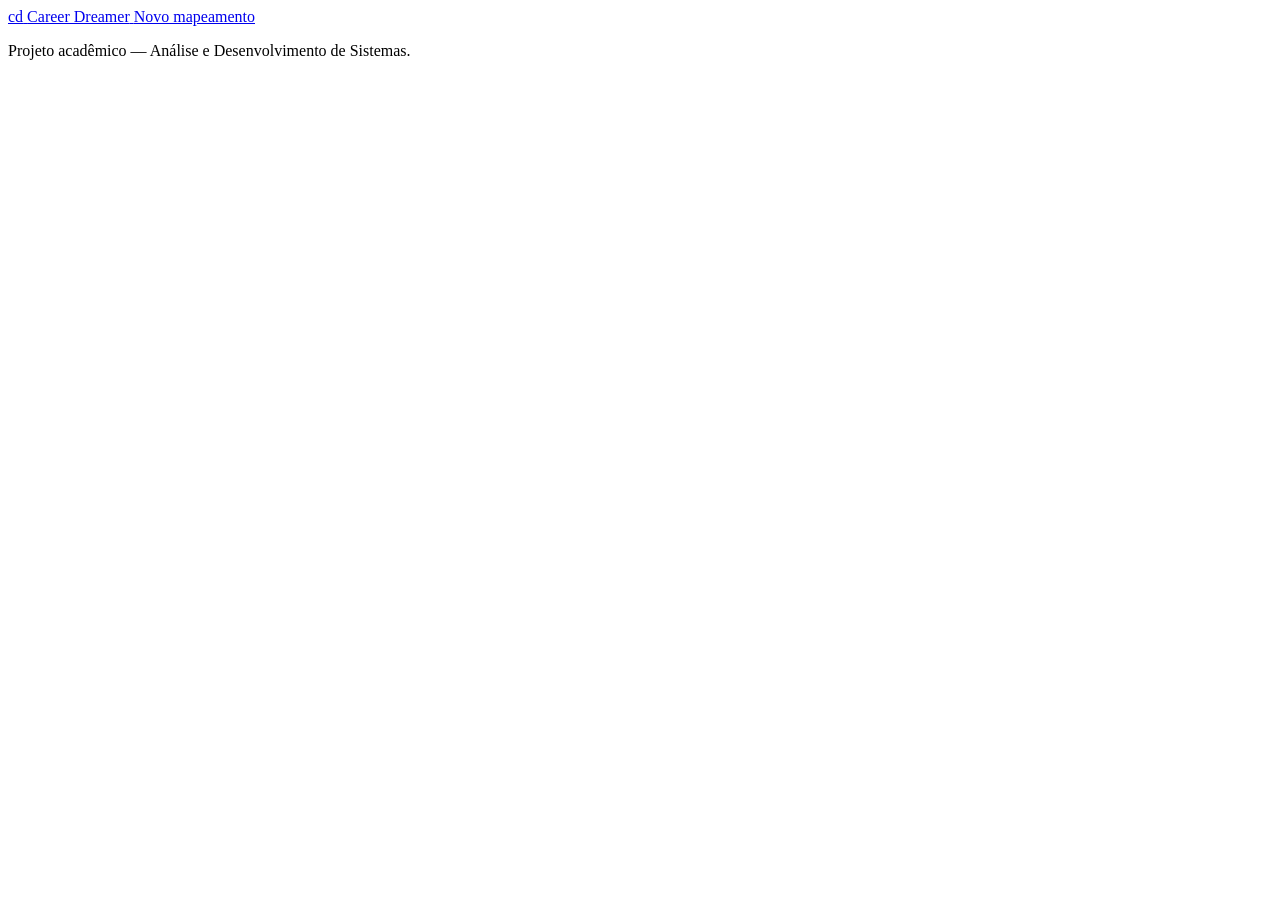
==== resultado.html @ cf044dd9 "Add files via upload" ====
<!DOCTYPE html>
<html lang="pt-BR">
<head>
  <meta charset="UTF-8">
  <meta name="viewport" content="width=device-width, initial-scale=1">
  <meta name="description" content="Seu perfil profissional e as carreiras em tecnologia recomendadas para você.">
  <title>Seu perfil — Career Dreamer</title>
  <link rel="stylesheet" href="css/style.css">
  <script src="js/config.js" defer></script>
  <script src="js/dados-exemplo.js" defer></script>
  <script src="js/resultado.js" defer></script>
</head>
<body>

  <header class="topo">
    <div class="container topo__conteudo">
      <a href="index.html" class="marca">
        <span class="marca__simbolo" aria-hidden="true">cd</span>
        <span>Career Dreamer</span>
      </a>
      <a href="index.html" class="botao botao--secundario">Novo mapeamento</a>
    </div>
  </header>

  <main class="container pagina-resultado">

    <section id="resultado" aria-labelledby="titulo-resultado" hidden>
      <h1 id="titulo-resultado">Perfil de <span id="nome-usuario"></span></h1>
      <p id="sintese" class="sintese"></p>

      <h2 class="subtitulo">Carreiras recomendadas</h2>
      <ol id="lista-carreiras" class="lista-carreiras"></ol>
    </section>

    <section id="sem-resultado" class="cartao vazio" aria-labelledby="titulo-vazio" hidden>
      <h1 id="titulo-vazio">Nenhum perfil para mostrar</h1>
      <p>Preencha o formulário para gerar suas recomendações de carreira.</p>
      <a href="index.html" class="botao">Preencher formulário</a>
    </section>

  </main>

  <footer class="rodape">
    <div class="container">
      <p>Projeto acadêmico — Análise e Desenvolvimento de Sistemas.</p>
    </div>
  </footer>

  <!-- Modelo de card: o JavaScript clona e preenche para cada carreira -->
  <template id="modelo-carreira">
    <li class="cartao carreira">
      <article>
        <p class="carreira__selo" hidden>Melhor combinação</p>
        <div class="carreira__topo">
          <h3 class="carreira__titulo"></h3>
          <p class="carreira__nota">
            <span class="carreira__percentual"></span>
            <span class="carreira__legenda">de compatibilidade</span>
          </p>
        </div>
        <div class="barra" aria-hidden="true"><span class="barra__nivel"></span></div>
        <p class="carreira__resumo"></p>

        <h4>Competências-chave</h4>
        <ul class="chips"></ul>

        <h4>Roteiro de estudos</h4>
        <ol class="roteiro"></ol>
      </article>
    </li>
  </template>

</body>
</html>
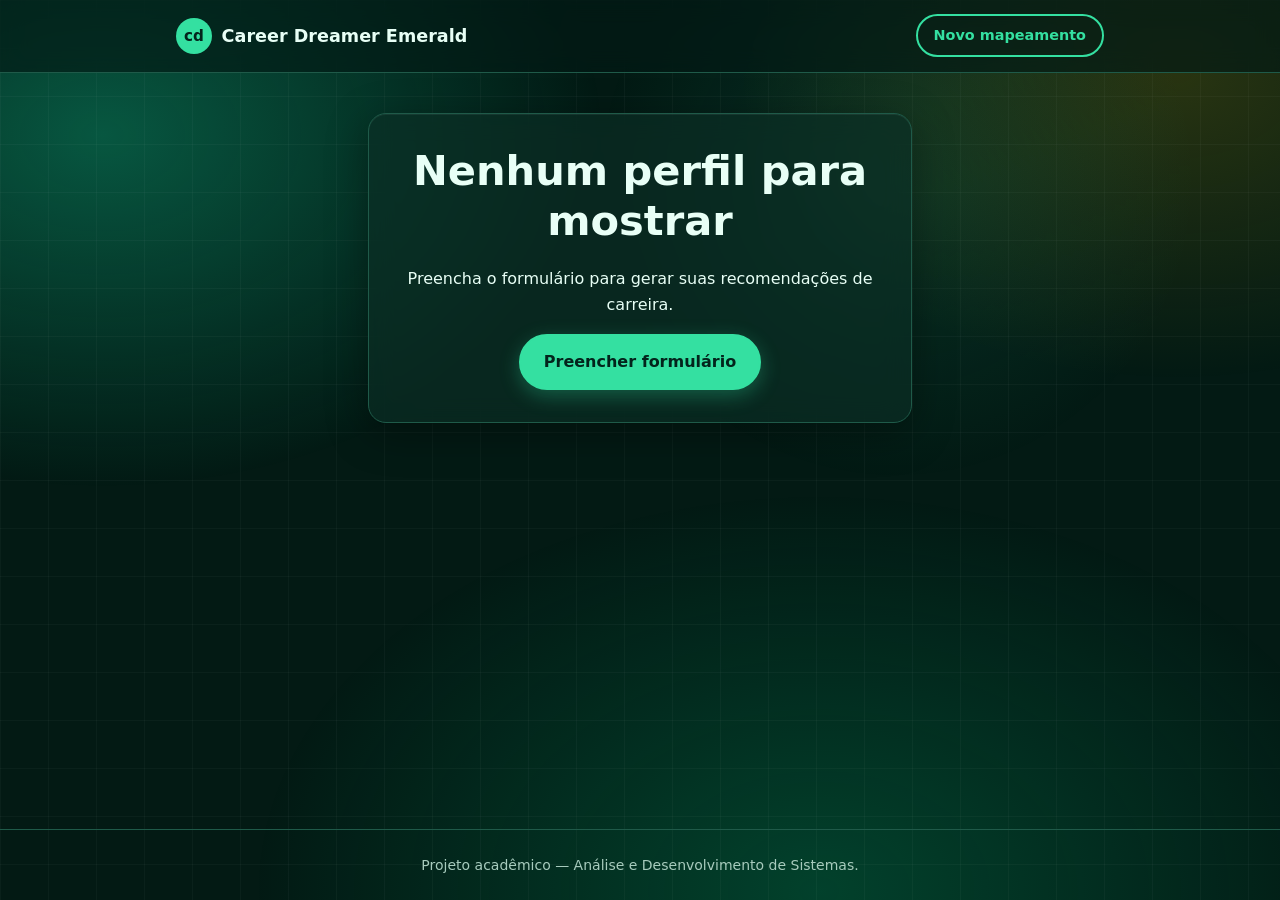
==== commit 59099aa0: "Update #10: Nome" ====
--- a/resultado.html
+++ b/resultado.html
@@ -4,7 +4,7 @@
   <meta charset="UTF-8">
   <meta name="viewport" content="width=device-width, initial-scale=1">
   <meta name="description" content="Seu perfil profissional e as carreiras em tecnologia recomendadas para você.">
-  <title>Seu perfil — Career Dreamer</title>
+  <title>Seu perfil — Esmeralda</title>
   <link rel="stylesheet" href="css/style.css">
   <script src="js/config.js" defer></script>
   <script src="js/dados-exemplo.js" defer></script>
@@ -16,7 +16,7 @@
     <div class="container topo__conteudo">
       <a href="index.html" class="marca">
         <span class="marca__simbolo" aria-hidden="true">cd</span>
-        <span>Career Dreamer</span>
+        <span>Career Dreamer Emerald</span>
       </a>
       <a href="index.html" class="botao botao--secundario">Novo mapeamento</a>
     </div>
--- a/css/style.css
+++ b/css/style.css
@@ -0,0 +1,662 @@
+/* ==========================================================================
+   Career Dreamer — folha de estilos única
+   Organização: 1. Variáveis  2. Base  3. Layout  4. Componentes
+                5. Página inicial  6. Página de resultado  7. Acessibilidade
+   ========================================================================== */
+
+/* 1. Variáveis ----------------------------------------------------------- */
+:root {
+  --cor-papel: #031a14;
+  --cor-superficie: #0b2f26;
+  --cor-tinta: #e8fff6;
+  --cor-tinta-suave: #a7cbbd;
+  --cor-borda: #1f5a49;
+  --cor-primaria: #34e0a1;
+  --cor-primaria-escura: #6ff0c4;
+  --cor-marca-texto: #34e0a1;
+  --cor-sucesso: #34e0a1;
+  --cor-erro: #ff8a7a;
+  
+   --fonte-titulo: ui-rounded, "SF Pro Rounded", "Nunito", "Segoe UI", system-ui, sans-serif;
+  --fonte-texto: system-ui, -apple-system, "Segoe UI", Roboto, sans-serif;
+
+  --raio-pequeno: 8px;
+  --raio-grande: 18px;
+  --largura-max: 70rem;
+}
+
+/* 2. Base ---------------------------------------------------------------- */
+*,
+*::before,
+*::after {
+  box-sizing: border-box;
+}
+
+[hidden] {
+  display: none !important;
+}
+
+body {
+  margin: 0;
+  min-height: 100vh;
+  display: flex;
+  flex-direction: column;
+  background: var(--cor-papel);
+  color: var(--cor-tinta);
+  font-family: var(--fonte-texto);
+  font-size: 1rem;
+  line-height: 1.6;
+}
+
+h1,
+h2,
+h3,
+h4 {
+  margin: 0 0 0.5em;
+  font-family: var(--fonte-titulo);
+  line-height: 1.2;
+}
+
+p {
+  margin: 0 0 1em;
+}
+
+a {
+  color: var(--cor-primaria);
+}
+
+*:focus {
+  outline: none;
+}
+
+/* 3. Layout -------------------------------------------------------------- */
+.container {
+  width: 100%;
+  max-width: 960px;
+  margin-inline: auto;
+   padding-inline: 1rem;
+}
+
+main {
+  flex: 1;
+}
+
+.topo {
+  background: var(--cor-superficie);
+  border-bottom: 1px solid var(--cor-borda);
+}
+
+.topo__conteudo {
+  display: flex;
+  align-items: center;
+  justify-content: space-between;
+  gap: 1rem;
+  padding-block: 0.9rem;
+}
+
+.rodape {
+  padding-block: 1.5rem;
+  border-top: 1px solid var(--cor-borda);
+  color: var(--cor-tinta-suave);
+  font-size: 0.875rem;
+  text-align: center;
+}
+
+.rodape p {
+  margin: 0;
+}
+
+/* 4. Componentes --------------------------------------------------------- */
+.marca {
+  display: inline-flex;
+  align-items: center;
+  gap: 0.6rem;
+  color: var(--cor-tinta);
+  font-family: var(--fonte-titulo);
+  font-weight: 800;
+  font-size: 1.1rem;
+  text-decoration: none;
+  white-space: nowrap;
+}
+
+.marca__simbolo {
+  display: grid;
+  place-items: center;
+  width: 2.25rem;
+  height: 2.25rem;
+  border-radius: 50%;
+  background: var(--cor-marca-texto);
+  font-size: 0.95rem;
+}
+
+.cartao {
+  background: var(--cor-superficie);
+  border: 1px solid var(--cor-borda);
+  border-radius: var(--raio-grande);
+  padding: clamp(1.25rem, 4vw, 2rem);
+}
+
+.subtitulo {
+  font-size: 1.15rem;
+  margin-top: 2rem;
+  margin-bottom: 0.5em;
+  font-family: var(--fonte-titulo);
+  font-weight: 700;
+}
+
+.subtitulo-cartao {
+  font-size: 1.5rem;
+  margin-bottom: 0.5em;
+  font-family: var(--fonte-titulo);
+  font-weight: 700;
+}
+
+.botao {
+  display: inline-flex;
+  align-items: center;
+  justify-content: center;
+  padding: 0.85rem 1.4rem;
+  border: 2px solid var(--cor-primaria);
+  border-radius: 999px;
+  background: var(--cor-primaria);
+  color: #ffffff;
+  font: inherit;
+  font-weight: 700;
+  text-decoration: none;
+  cursor: pointer;
+  transition: background-color 0.2s, border-color 0.2s;
+}
+
+.botao:hover:not(:disabled) {
+  background: var(--cor-primaria-escura);
+  border-color: var(--cor-primaria-escura);
+}
+
+.botao:disabled {
+  opacity: 0.65;
+  cursor: progress;
+}
+
+.botao--secundario {
+  white-space: nowrap;
+  background: transparent;
+  color: var(--cor-primaria);
+  padding: 0.5rem 1rem;
+  font-size: 0.9rem;
+}
+
+.botao--secundario:hover:not(:disabled) {
+  background: var(--cor-primaria);
+  color: #ffffff;
+}
+
+/* Formulário */
+.formulario {
+  display: flex;
+  flex-direction: column;
+  gap: 1.25rem;
+}
+
+.campo {
+  display: flex;
+  flex-direction: column;
+  gap: 0.35rem;
+}
+
+.campo label {
+  font-weight: 700;
+  color: #525252;
+}
+
+.campo input,
+.campo textarea {
+  width: 100%;
+  padding: 0.75rem 0.9rem;
+  border: 1.5px solid var(--cor-borda);
+  border-radius: var(--raio-pequeno);
+  background: var(--cor-papel);
+  color: var(--cor-tinta);
+  font: inherit;
+}
+
+.campo textarea {
+  min-height: 5.5rem;
+  resize: vertical;
+}
+
+.campo input::placeholder,
+.campo textarea::placeholder {
+  color: #6e7590;
+}
+
+.campo input:focus,
+.campo textarea:focus {
+  background: var(--cor-superficie);
+}
+
+.campo input:user-invalid,
+.campo textarea:user-invalid {
+  border-color: var(--cor-erro);
+}
+
+.dica {
+  margin: 0;
+  font-size: 0.875rem;
+  color: var(--cor-tinta-suave);
+}
+
+.erro {
+  margin: 0;
+  font-size: 0.875rem;
+  font-weight: 700;
+  color: var(--cor-erro);
+}
+
+.campo input[aria-invalid="true"],
+.campo textarea[aria-invalid="true"] {
+  border-color: var(--cor-erro);
+}
+
+/* Modal (elemento <dialog> nativo) */
+.modal {
+  width: min(26rem, 100% - 2rem);
+  padding: 1.75rem;
+  border: 0;
+  border-top: 6px solid var(--cor-marca-texto);
+  border-radius: var(--raio-grande);
+  background: var(--cor-superficie);
+  color: var(--cor-tinta);
+  box-shadow: 0 20px 50px rgb(27 33 64 / 0.25);
+}
+
+.modal::backdrop {
+  background: rgb(27 33 64 / 0.55);
+}
+
+.modal__acoes {
+  display: flex;
+  justify-content: flex-end;
+  margin: 0;
+}
+
+/* 5. Página inicial ------------------------------------------------------ */
+.pagina-inicial {
+  display: grid;
+  gap: 2rem;
+  padding-block: 2.5rem;
+}
+
+.apresentacao h1,
+.titulo-principal {
+  margin: 0 0 0.5em;
+  font-family: var(--fonte-titulo);
+  font-weight: 800;
+  line-height: 1.2;
+  font-size: clamp(2rem, 5vw, 3.1rem);
+  letter-spacing: -0.02em;
+  max-width: 16ch;
+}
+
+.apresentacao__texto {
+  max-width: 46ch;
+  font-size: 1.1rem;
+  color: var(--cor-tinta-suave);
+}
+
+.passos {
+  margin: 0;
+  padding: 0;
+  list-style: none;
+  counter-reset: passo;
+  display: grid;
+  gap: 0.75rem;
+  max-width: 42ch;
+}
+
+.passos li,
+.passos .passo {
+  counter-increment: passo;
+  display: flex;
+  gap: 0.75rem;
+  align-items: baseline;
+}
+
+.passos li::before,
+.passos .passo::before {
+  content: counter(passo);
+  flex-shrink: 0;
+  display: grid;
+  place-items: center;
+  width: 1.75rem;
+  height: 1.75rem;
+  border-radius: 50%;
+  border: 2px solid var(--cor-tinta);
+  font-family: var(--fonte-titulo);
+  font-weight: 800;
+  font-size: 0.85rem;
+}
+
+@media (min-width: 860px) {
+  .pagina-inicial {
+    grid-template-columns: 1.1fr 1fr;
+    align-items: start;
+    gap: 4rem;
+    padding-block: 4rem;
+  }
+   @media (max-width: 360px) {
+  /* Ajustes para celulares */
+ }
+}
+
+/* 6. Página de resultado ------------------------------------------------- */
+.pagina-resultado {
+  padding-block: 2.5rem 4rem;
+}
+
+.pagina-resultado h1 {
+  font-size: clamp(1.8rem, 4.5vw, 2.6rem);
+}
+
+.sintese {
+  max-width: 60ch;
+  font-size: 1.15rem;
+  color: var(--cor-tinta-suave);
+}
+
+.lista-carreiras {
+  margin: 0;
+  padding: 0;
+  list-style: none;
+  display: grid;
+  gap: 1.25rem;
+}
+
+.carreira--principal {
+  border: 2px solid var(--cor-tinta);
+}
+
+.carreira__selo {
+  display: inline-block;
+  margin-bottom: 0.75rem;
+  padding: 0.15rem 0.7rem;
+  border-radius: 999px;
+  background: var(--cor-marca-texto);
+  font-size: 0.85rem;
+  font-weight: 700;
+}
+
+.carreira__topo {
+  display: flex;
+  flex-wrap: wrap;
+  align-items: baseline;
+  justify-content: space-between;
+  gap: 0.5rem 1rem;
+}
+
+.carreira__titulo {
+  font-size: 1.4rem;
+  margin: 0;
+}
+
+.carreira__nota {
+  margin: 0;
+  color: var(--cor-sucesso);
+}
+
+.carreira__percentual {
+  font-family: var(--fonte-titulo);
+  font-size: 2rem;
+  font-weight: 800;
+}
+
+.carreira__legenda {
+  font-size: 0.875rem;
+}
+
+.barra {
+  height: 10px;
+  margin-block: 0.75rem 1rem;
+  border-radius: 999px;
+  background: var(--cor-papel);
+  overflow: hidden;
+}
+
+.barra__nivel {
+  display: block;
+  width: var(--nivel, 0%);
+  height: 100%;
+  border-radius: inherit;
+  background: var(--cor-marca-texto);
+  transition: width 0.8s ease-out;
+}
+
+.carreira__resumo {
+  max-width: 65ch;
+}
+
+.carreira h4 {
+  margin-top: 1.25rem;
+  font-size: 1rem;
+}
+
+.chips {
+  margin: 0;
+  padding: 0;
+  list-style: none;
+  display: flex;
+  flex-wrap: wrap;
+  gap: 0.5rem;
+}
+
+.chips li {
+  padding: 0.2rem 0.75rem;
+  border: 1px solid var(--cor-borda);
+  border-radius: 999px;
+  font-size: 0.9rem;
+}
+
+.roteiro {
+  margin: 0;
+  padding-left: 1.25rem;
+  color: var(--cor-tinta-suave);
+}
+
+.vazio {
+  max-width: 34rem;
+  margin-inline: auto;
+  text-align: center;
+}
+
+/* 7. Acessibilidade ------------------------------------------------------ */
+input:focus-visible,
+textarea:focus-visible,
+button:focus-visible {
+    outline: 3px solid #ff0000;
+    outline-offset: 3px;
+}
+
+@media (prefers-reduced-motion: reduce) {
+  *,
+  *::before,
+  *::after {
+    transition: none !important;
+    animation: none !important;
+  }
+}
+
+/* 8. Visual esmeralda: fundo animado e efeitos --------------------------- */
+:root {
+  color-scheme: dark;
+}
+
+/* Fundo: manchas de luz flutuando + grade sutil + brilho que segue o mouse */
+body::before {
+  content: "";
+  position: fixed;
+  inset: -20%;
+  z-index: -1;
+  pointer-events: none;
+  background:
+    radial-gradient(40% 40% at 20% 25%, rgb(16 217 160 / 0.32), transparent 70%),
+    radial-gradient(35% 35% at 80% 20%, rgb(239 191 4 / 0.16), transparent 70%),
+    radial-gradient(45% 45% at 60% 85%, rgb(0 168 107 / 0.28), transparent 70%);
+  animation: flutuar 18s ease-in-out infinite alternate;
+}
+
+body::after {
+  content: "";
+  position: fixed;
+  inset: 0;
+  z-index: -1;
+  pointer-events: none;
+  background:
+    radial-gradient(500px circle at var(--mx, 70%) var(--my, 20%), rgb(52 224 161 / 0.12), transparent 60%),
+    linear-gradient(rgb(255 255 255 / 0.03) 1px, transparent 1px) 0 0 / 48px 48px,
+    linear-gradient(90deg, rgb(255 255 255 / 0.03) 1px, transparent 1px) 0 0 / 48px 48px;
+}
+
+@keyframes flutuar {
+  to { transform: translate3d(5%, -4%, 0) rotate(10deg) scale(1.15); }
+}
+
+@keyframes entrar {
+  from { opacity: 0; transform: translateY(18px); }
+}
+
+@keyframes brilho {
+  to { background-position: 200% center; }
+}
+
+@keyframes pulsar {
+  50% { opacity: 0.45; }
+}
+
+@keyframes encher {
+  from { width: 0; }
+}
+
+/* Cabeçalho de vidro */
+.topo {
+  position: sticky;
+  top: 0;
+  z-index: 5;
+  background: rgb(3 26 20 / 0.65);
+  backdrop-filter: blur(12px);
+}
+
+/* Itens que tinham cor fixa do tema claro */
+.campo label {
+  color: var(--cor-tinta);
+}
+
+.campo input::placeholder,
+.campo textarea::placeholder {
+  color: #7fa597;
+}
+
+.marca__simbolo,
+.carreira__selo {
+  color: #03241c;
+}
+
+/* Título com gradiente que desliza */
+.titulo-principal {
+  background: linear-gradient(90deg, #e8fff6, #34e0a1, #efbf04, #34e0a1, #e8fff6);
+  background-size: 200% auto;
+  -webkit-background-clip: text;
+  background-clip: text;
+  color: transparent;
+  animation: brilho 10s linear infinite;
+}
+
+/* Cartões de vidro */
+.cartao {
+  background: rgb(11 47 38 / 0.65);
+  backdrop-filter: blur(14px);
+  box-shadow: 0 10px 40px rgb(0 0 0 / 0.35), inset 0 1px 0 rgb(255 255 255 / 0.06);
+  animation: entrar 0.7s ease-out backwards;
+}
+
+/* Botões com brilho */
+.botao {
+  color: #03241c;
+  box-shadow: 0 6px 20px rgb(52 224 161 / 0.3);
+  transition: transform 0.2s, box-shadow 0.2s, background-color 0.2s, border-color 0.2s;
+}
+
+.botao:hover:not(:disabled) {
+  transform: translateY(-2px);
+  box-shadow: 0 10px 28px rgb(52 224 161 / 0.45);
+}
+
+.botao:disabled {
+  animation: pulsar 1.2s ease-in-out infinite;
+}
+
+.botao--secundario {
+  color: var(--cor-primaria);
+  box-shadow: none;
+}
+
+.botao--secundario:hover:not(:disabled) {
+  color: #03241c;
+}
+
+/* Campos */
+.campo input:focus:not([aria-invalid="true"]),
+.campo textarea:focus:not([aria-invalid="true"]) {
+  border-color: var(--cor-primaria);
+  box-shadow: 0 0 0 4px rgb(52 224 161 / 0.18);
+}
+
+/* Modal */
+.modal[open] {
+  animation: entrar 0.3s ease-out;
+}
+
+.modal::backdrop {
+  backdrop-filter: blur(4px);
+}
+
+/* Resultado */
+.lista-carreiras > li {
+  animation: entrar 0.6s ease-out backwards;
+}
+
+.lista-carreiras > li:nth-child(2) { animation-delay: 0.12s; }
+.lista-carreiras > li:nth-child(3) { animation-delay: 0.24s; }
+.lista-carreiras > li:nth-child(4) { animation-delay: 0.36s; }
+.lista-carreiras > li:nth-child(5) { animation-delay: 0.48s; }
+
+.carreira {
+  transition: transform 0.25s, box-shadow 0.25s;
+}
+
+.carreira:hover {
+  transform: translateY(-4px);
+  box-shadow: 0 16px 40px rgb(52 224 161 / 0.18);
+}
+
+.carreira--principal {
+  border: 2px solid var(--cor-marca-texto);
+  box-shadow: 0 0 40px rgb(239 191 4 / 0.15);
+}
+
+.barra__nivel {
+  background: linear-gradient(90deg, #00a86b, #34e0a1);
+  animation: encher 1.2s 0.3s ease-out backwards;
+}
+
+.chips li {
+  background: rgb(52 224 161 / 0.1);
+  border-color: rgb(52 224 161 / 0.35);
+}
+
+/* Foco do teclado (inclui links) */
+a:focus-visible,
+input:focus-visible,
+textarea:focus-visible,
+button:focus-visible {
+  outline: 3px solid var(--cor-marca-texto);
+  outline-offset: 3px;
+}
